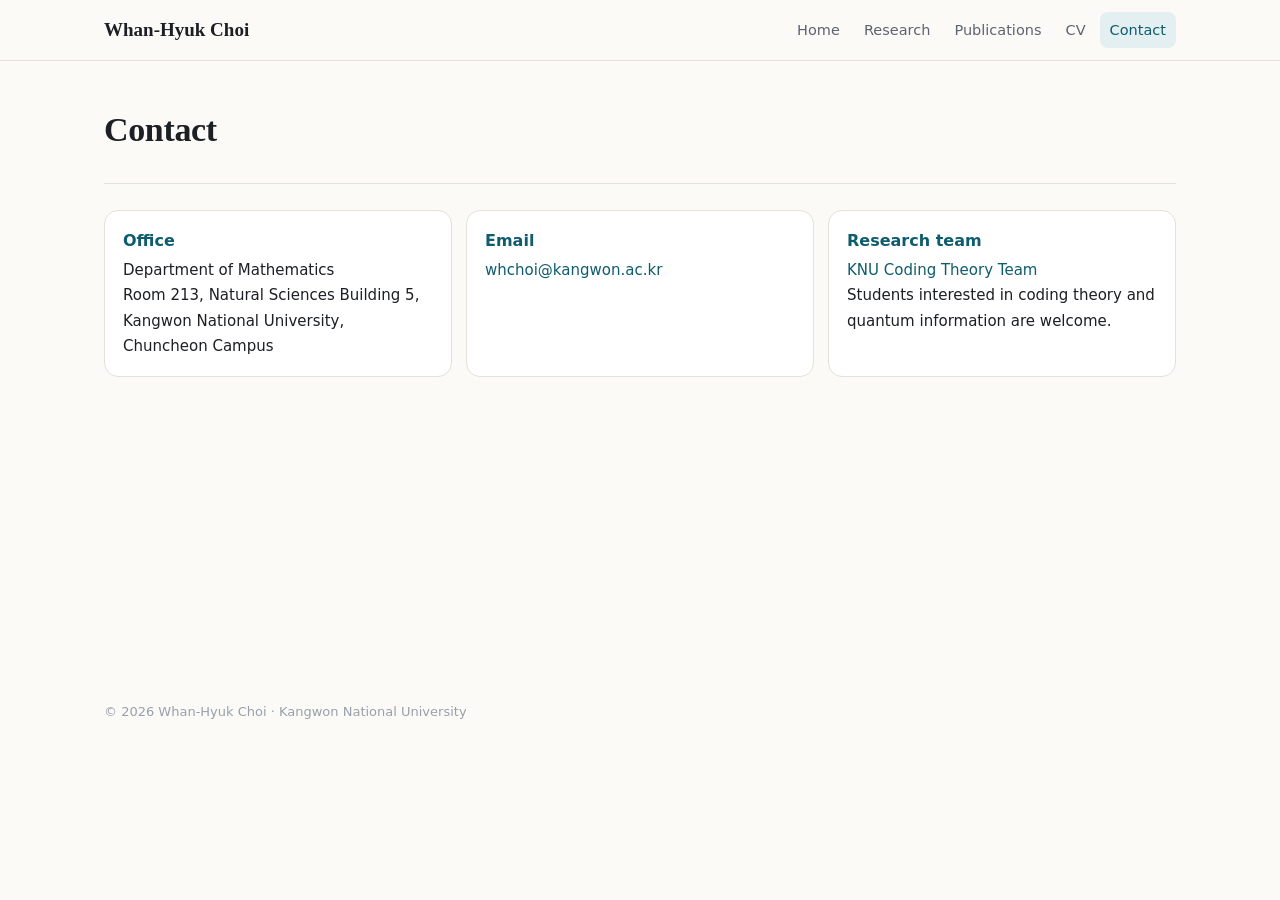
==== contact.html @ ec6b7523 "Split into separate pages: Home, Research, Publications, CV, Contact Co-Authored-By: Claude Opus 5.5" ====
<!doctype html>
<html lang="en">
<head>
  <meta charset="utf-8">
  <meta name="viewport" content="width=device-width, initial-scale=1">
  <title>Contact · Whan-Hyuk Choi</title>
  <meta name="description" content="Whan-Hyuk Choi, Department of Mathematics, Kangwon National University. Algebraic coding theory, deletion codes, DNA codes, quantum information.">
  <link rel="icon" href="assets/favicon.svg" type="image/svg+xml">
  <link rel="stylesheet" href="assets/css/style.css?v=2">
</head>
<body data-page="contact">
  <header class="topbar" id="topbar"></header>
  <main class="wrap page" id="app"></main>
  <footer class="wrap foot" id="foot"></footer>
  <script src="assets/js/main.js?v=2"></script>
  <noscript><p class="wrap">This page needs JavaScript to show its content.</p></noscript>
</body>
</html>
---- assets/css/style.css ----
/* =====================================================================
   Whan-Hyuk Choi — personal homepage (v2, 2026-10-10: 메뉴별 페이지)
   Home 은 왼쪽 프로필 카드 + 오른쪽 소개·연구 분야·최근 논문, 나머지 쪽은 제목 + 본문 한 단.
   색은 :root 변수에서 바꿉니다. 연구실 홈페이지(남색)와 구별되게 짙은 청록을 씁니다.
   ===================================================================== */
:root {
  --bg: #fbfaf7; --card: #ffffff; --soft: #f2f0ea;
  --text: #1c1f24; --muted: #5d6470; --faint: #98a0ab; --line: #e4e1d8;
  --accent: #0f5c6e; --accent-soft: #e3eff1;
  --serif: "Iowan Old Style", "Palatino Linotype", Palatino, "Book Antiqua", Georgia, serif;
  --sans: system-ui, -apple-system, "Segoe UI", Roboto, "Helvetica Neue", Arial, sans-serif;
  --maxw: 1120px;
}
@media (prefers-color-scheme: dark) {
  :root { --bg: #14171b; --card: #1b1f24; --soft: #22272d; --text: #e7e9ec; --muted: #a3aab4; --faint: #6f7782;
          --line: #2e343b; --accent: #6cc3d5; --accent-soft: #1d3238; }
}
* { box-sizing: border-box; }
html { scroll-behavior: smooth; scroll-padding-top: 80px; }
body { margin: 0; background: var(--bg); color: var(--text); font-family: var(--sans); font-size: 16.5px; line-height: 1.7; -webkit-font-smoothing: antialiased; }
a { color: var(--accent); text-decoration: none; }
a:hover { text-decoration: underline; text-underline-offset: 3px; }
.wrap { max-width: var(--maxw); margin: 0 auto; padding: 0 24px; }

/* top bar */
.topbar { position: sticky; top: 0; z-index: 20; background: color-mix(in srgb, var(--bg) 90%, transparent); backdrop-filter: blur(8px); border-bottom: 1px solid var(--line); }
.topbar-in { display: flex; align-items: center; justify-content: space-between; height: 60px; gap: 16px; }
.brand { font-family: var(--serif); font-size: 19px; font-weight: 600; color: var(--text); }
.brand:hover { text-decoration: none; }
nav { display: flex; gap: 4px; flex-wrap: wrap; }
nav a { color: var(--muted); font-size: 14.5px; padding: 6px 10px; border-radius: 8px; }
nav a:hover, nav a.on { color: var(--accent); background: var(--accent-soft); text-decoration: none; }

/* page */
.page { padding-top: 40px; padding-bottom: 40px; min-height: 70vh; }
.page-head { margin-bottom: 26px; padding-bottom: 18px; border-bottom: 1px solid var(--line); }
.page-head h1 { font-family: var(--serif); font-weight: 600; font-size: 34px; margin: 0 0 6px; letter-spacing: -.01em; }
.lead { color: var(--muted); font-size: 17px; margin: 0 0 12px; }
.home { display: grid; grid-template-columns: 280px 1fr; gap: 52px; }
.profile { position: sticky; top: 92px; align-self: start; text-align: center; }
.profile img { width: 180px; height: 180px; object-fit: cover; object-position: center 20%; border-radius: 50%; border: 4px solid var(--card); box-shadow: 0 4px 18px rgba(0,0,0,.10); }
.profile h1 { font-family: var(--serif); font-weight: 600; font-size: 26px; line-height: 1.25; margin: 18px 0 2px; }
.profile .native { color: var(--muted); font-size: 15px; }
.profile .role { margin-top: 10px; font-size: 15px; color: var(--muted); line-height: 1.5; }
.profile .role b { color: var(--text); font-weight: 600; }
.profile .chips { display: flex; flex-wrap: wrap; justify-content: center; gap: 6px; margin: 16px 0; }
.chip { font-size: 12.5px; padding: 3px 10px; border-radius: 999px; background: var(--accent-soft); color: var(--accent); }
.profile .plinks { display: grid; gap: 6px; font-size: 14.5px; }

main section { padding: 4px 0 30px; border-bottom: 1px solid var(--line); margin-bottom: 26px; }
main section:last-child { border-bottom: 0; }
.sec-head { display: flex; align-items: baseline; justify-content: space-between; gap: 12px; }
.sec-head a { font-size: 14.5px; }
/* home: research areas */
.areas { list-style: none; margin: 0; padding: 0; display: grid; grid-template-columns: repeat(2, 1fr); gap: 10px; }
.areas li { background: var(--card); border: 1px solid var(--line); border-radius: 12px; padding: 12px 16px; }
.areas a { font-weight: 600; }
.areas span { display: block; color: var(--muted); font-size: 14.5px; }
/* research page */
.area { scroll-margin-top: 80px; }
.area .kw, .card .kw { margin-top: 8px; display: flex; flex-wrap: wrap; gap: 5px; }
.area .kw span { font-size: 12.5px; color: var(--muted); border: 1px solid var(--line); padding: 1px 9px; border-radius: 999px; }
/* contact */
.contact { display: grid; grid-template-columns: repeat(3, 1fr); gap: 14px; }
.ccard { background: var(--card); border: 1px solid var(--line); border-radius: 14px; padding: 16px 18px; }
.ccard h3 { color: var(--accent); }
.ccard p { margin: 0; font-size: 15px; }
h2 { font-family: var(--serif); font-weight: 600; font-size: 25px; margin: 0 0 16px; letter-spacing: -.005em; }
h3 { font-size: 16px; margin: 0 0 4px; }
p { margin: 0 0 12px; }

/* research cards */
.cards { display: grid; grid-template-columns: repeat(2, 1fr); gap: 14px; }
.card { background: var(--card); border: 1px solid var(--line); border-radius: 14px; padding: 16px 18px; }
.card .short { color: var(--muted); font-size: 14.5px; margin-bottom: 8px; }
.card details summary { cursor: pointer; color: var(--accent); font-size: 14px; }
.card details p { font-size: 14.5px; margin-top: 8px; }
.card .kw { margin-top: 8px; display: flex; flex-wrap: wrap; gap: 5px; }
.card .kw span { font-size: 12px; color: var(--muted); border: 1px solid var(--line); padding: 1px 8px; border-radius: 999px; }

/* publications */
.pub-tools { display: flex; flex-wrap: wrap; gap: 10px; align-items: center; justify-content: space-between; margin-bottom: 14px; }
.tabs { display: flex; flex-wrap: wrap; gap: 6px; }
.tabs button { font: inherit; font-size: 13.5px; padding: 5px 12px; border-radius: 999px; border: 1px solid var(--line); background: var(--card); color: var(--muted); cursor: pointer; }
.tabs button.on { background: var(--accent); border-color: var(--accent); color: #fff; }
.tabs button .n { opacity: .7; margin-left: 4px; }
#pub-search { font: inherit; font-size: 14px; padding: 6px 12px; border: 1px solid var(--line); border-radius: 10px; background: var(--card); color: var(--text); min-width: 240px; }
.year { font-family: var(--serif); font-size: 18px; color: var(--faint); margin: 18px 0 6px; }
.pub { display: grid; grid-template-columns: 92px 1fr; gap: 12px; padding: 10px 0; border-top: 1px dashed var(--line); }
.pub:first-of-type { border-top: 0; }
.tag { align-self: start; font-size: 11.5px; text-transform: uppercase; letter-spacing: .04em; text-align: center; padding: 2px 6px; border-radius: 6px; background: var(--soft); color: var(--muted); }
.tag.journal { background: var(--accent-soft); color: var(--accent); }
.pub .t { font-weight: 600; line-height: 1.45; }
.pub .a { font-size: 14.5px; color: var(--muted); }
.pub .a .me { color: var(--text); font-weight: 600; }
.pub .v { font-size: 14.5px; font-style: italic; color: var(--muted); }
.pub .ln { margin-top: 3px; display: flex; gap: 6px; flex-wrap: wrap; }
.pub .ln a { font-size: 12px; border: 1px solid var(--line); border-radius: 6px; padding: 0 7px; }
.empty { color: var(--faint); }

/* cv */
.tl { list-style: none; margin: 0 0 18px; padding: 0; }
.tl li { display: grid; grid-template-columns: 130px 1fr; gap: 12px; padding: 6px 0; }
.tl .when { color: var(--faint); font-variant-numeric: tabular-nums; font-size: 14.5px; }
.tl .what b { font-weight: 600; }
.tl .what span { display: block; color: var(--muted); font-size: 14.5px; }

.foot { color: var(--faint); font-size: 13px; padding-top: 10px; padding-bottom: 40px; }

@media (max-width: 860px) {
  .home { grid-template-columns: 1fr; gap: 24px; }
  .page { padding-top: 24px; }
  .profile { position: static; }
  .cards, .areas, .contact { grid-template-columns: 1fr; }
  .page-head h1 { font-size: 28px; }
  nav a { padding: 5px 7px; font-size: 13.5px; }
  .brand { display: none; }
}
@media (max-width: 520px) {
  .pub { grid-template-columns: 1fr; gap: 4px; }
  .tag { justify-self: start; }
  .tl li { grid-template-columns: 1fr; gap: 0; }
  #pub-search { min-width: 0; width: 100%; }
}
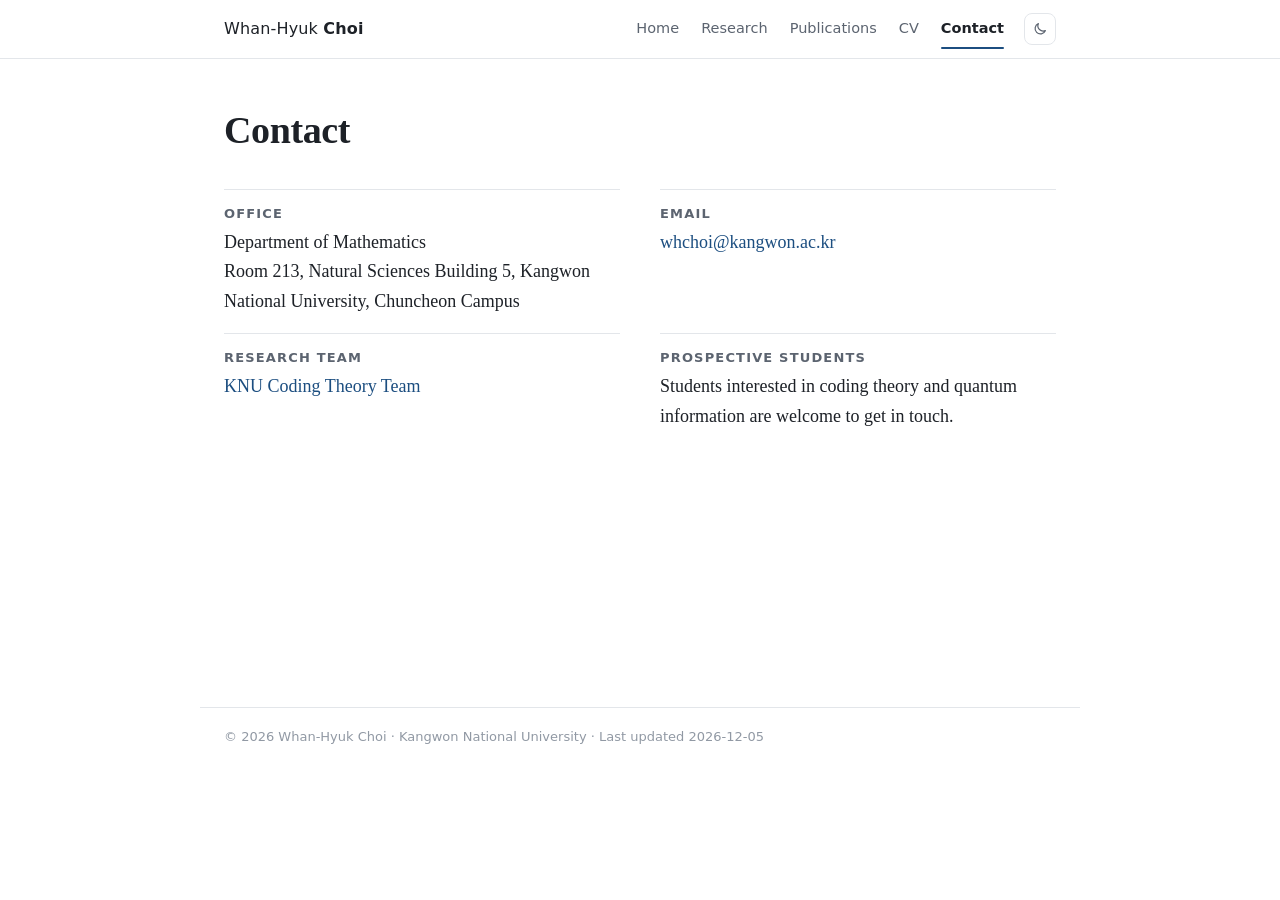
==== commit a0c63ad2: "Redesign: al-folio-style home (large name, portrait, icon links), serif text, year-grouped publicati" ====
--- a/contact.html
+++ b/contact.html
@@ -6,13 +6,13 @@
   <title>Contact · Whan-Hyuk Choi</title>
   <meta name="description" content="Whan-Hyuk Choi, Department of Mathematics, Kangwon National University. Algebraic coding theory, deletion codes, DNA codes, quantum information.">
   <link rel="icon" href="assets/favicon.svg" type="image/svg+xml">
-  <link rel="stylesheet" href="assets/css/style.css?v=2">
+  <link rel="stylesheet" href="assets/css/style.css?v=3">
 </head>
 <body data-page="contact">
   <header class="topbar" id="topbar"></header>
   <main class="wrap page" id="app"></main>
   <footer class="wrap foot" id="foot"></footer>
-  <script src="assets/js/main.js?v=2"></script>
+  <script src="assets/js/main.js?v=3"></script>
   <noscript><p class="wrap">This page needs JavaScript to show its content.</p></noscript>
 </body>
 </html>
--- a/assets/css/style.css
+++ b/assets/css/style.css
@@ -1,124 +1,157 @@
 /* =====================================================================
-   Whan-Hyuk Choi — personal homepage (v2, 2026-10-10: 메뉴별 페이지)
-   Home 은 왼쪽 프로필 카드 + 오른쪽 소개·연구 분야·최근 논문, 나머지 쪽은 제목 + 본문 한 단.
-   색은 :root 변수에서 바꿉니다. 연구실 홈페이지(남색)와 구별되게 짙은 청록을 씁니다.
+   Whan-Hyuk Choi — personal homepage (v3, 2026-10-10)
+   참고: al-folio(많은 연구자가 쓰는 학술 홈페이지 테마)의 구성 — 큰 이름, 오른쪽 사진,
+         아이콘 링크 줄, 작은 단추가 달린 논문 목록 — 과 수학자 홈페이지의 글 중심 세리프 본문.
+   바깥 글꼴·추적 스크립트는 쓰지 않습니다(방문자 정보가 밖으로 나가지 않게).
+   색은 :root 변수에서 바꿉니다.
    ===================================================================== */
 :root {
-  --bg: #fbfaf7; --card: #ffffff; --soft: #f2f0ea;
-  --text: #1c1f24; --muted: #5d6470; --faint: #98a0ab; --line: #e4e1d8;
-  --accent: #0f5c6e; --accent-soft: #e3eff1;
-  --serif: "Iowan Old Style", "Palatino Linotype", Palatino, "Book Antiqua", Georgia, serif;
+  --bg: #ffffff; --soft: #f5f6f8; --text: #1d2127; --muted: #5c6470; --faint: #9199a4; --line: #e3e6ea;
+  --accent: #1c4e80; --accent-soft: #e9f0f8;
+  --serif: Charter, "Bitstream Charter", "Sitka Text", Cambria, "Iowan Old Style", Georgia, serif;
   --sans: system-ui, -apple-system, "Segoe UI", Roboto, "Helvetica Neue", Arial, sans-serif;
-  --maxw: 1120px;
+  --maxw: 880px;
 }
-@media (prefers-color-scheme: dark) {
-  :root { --bg: #14171b; --card: #1b1f24; --soft: #22272d; --text: #e7e9ec; --muted: #a3aab4; --faint: #6f7782;
-          --line: #2e343b; --accent: #6cc3d5; --accent-soft: #1d3238; }
+:root[data-theme="dark"] {
+  --bg: #15181c; --soft: #1d2126; --text: #e6e8eb; --muted: #a6adb7; --faint: #6e7681; --line: #2c3238;
+  --accent: #7fb2e5; --accent-soft: #1d2c3b;
 }
 * { box-sizing: border-box; }
-html { scroll-behavior: smooth; scroll-padding-top: 80px; }
-body { margin: 0; background: var(--bg); color: var(--text); font-family: var(--sans); font-size: 16.5px; line-height: 1.7; -webkit-font-smoothing: antialiased; }
+html { scroll-behavior: smooth; scroll-padding-top: 76px; }
+body { margin: 0; background: var(--bg); color: var(--text); font-family: var(--serif); font-size: 18px; line-height: 1.65;
+       -webkit-font-smoothing: antialiased; transition: background .2s, color .2s; }
 a { color: var(--accent); text-decoration: none; }
 a:hover { text-decoration: underline; text-underline-offset: 3px; }
 .wrap { max-width: var(--maxw); margin: 0 auto; padding: 0 24px; }
+h1, h2, h3 { font-weight: 600; line-height: 1.25; }
+h2 { font-size: 15px; font-family: var(--sans); text-transform: uppercase; letter-spacing: .09em; color: var(--muted); margin: 0 0 14px; }
+p { margin: 0 0 14px; }
 
-/* top bar */
-.topbar { position: sticky; top: 0; z-index: 20; background: color-mix(in srgb, var(--bg) 90%, transparent); backdrop-filter: blur(8px); border-bottom: 1px solid var(--line); }
-.topbar-in { display: flex; align-items: center; justify-content: space-between; height: 60px; gap: 16px; }
-.brand { font-family: var(--serif); font-size: 19px; font-weight: 600; color: var(--text); }
-.brand:hover { text-decoration: none; }
-nav { display: flex; gap: 4px; flex-wrap: wrap; }
-nav a { color: var(--muted); font-size: 14.5px; padding: 6px 10px; border-radius: 8px; }
-nav a:hover, nav a.on { color: var(--accent); background: var(--accent-soft); text-decoration: none; }
+/* ---------- top bar ---------- */
+.topbar { position: sticky; top: 0; z-index: 20; background: color-mix(in srgb, var(--bg) 92%, transparent);
+          backdrop-filter: blur(8px); border-bottom: 1px solid var(--line); font-family: var(--sans); }
+.topbar-in { display: flex; align-items: center; justify-content: space-between; height: 58px; gap: 14px; }
+.brand { color: var(--text); font-size: 16px; letter-spacing: .01em; }
+.brand b { font-weight: 700; }
+.brand:hover { text-decoration: none; color: var(--accent); }
+nav { display: flex; align-items: center; gap: 2px; }
+nav a { position: relative; color: var(--muted); font-size: 14.5px; padding: 6px 10px; }
+nav a:hover { color: var(--text); text-decoration: none; }
+nav a.on { color: var(--text); font-weight: 600; }
+nav a.on::after { content: ""; position: absolute; left: 10px; right: 10px; bottom: -2px; height: 2px; background: var(--accent); border-radius: 2px; }
+.theme { margin-left: 8px; width: 32px; height: 32px; border: 1px solid var(--line); border-radius: 8px; background: transparent;
+         color: var(--muted); cursor: pointer; display: grid; place-items: center; }
+.theme:hover { color: var(--text); }
+.theme svg { width: 16px; height: 16px; }
 
-/* page */
-.page { padding-top: 40px; padding-bottom: 40px; min-height: 70vh; }
-.page-head { margin-bottom: 26px; padding-bottom: 18px; border-bottom: 1px solid var(--line); }
-.page-head h1 { font-family: var(--serif); font-weight: 600; font-size: 34px; margin: 0 0 6px; letter-spacing: -.01em; }
-.lead { color: var(--muted); font-size: 17px; margin: 0 0 12px; }
-.home { display: grid; grid-template-columns: 280px 1fr; gap: 52px; }
-.profile { position: sticky; top: 92px; align-self: start; text-align: center; }
-.profile img { width: 180px; height: 180px; object-fit: cover; object-position: center 20%; border-radius: 50%; border: 4px solid var(--card); box-shadow: 0 4px 18px rgba(0,0,0,.10); }
-.profile h1 { font-family: var(--serif); font-weight: 600; font-size: 26px; line-height: 1.25; margin: 18px 0 2px; }
-.profile .native { color: var(--muted); font-size: 15px; }
-.profile .role { margin-top: 10px; font-size: 15px; color: var(--muted); line-height: 1.5; }
-.profile .role b { color: var(--text); font-weight: 600; }
-.profile .chips { display: flex; flex-wrap: wrap; justify-content: center; gap: 6px; margin: 16px 0; }
-.chip { font-size: 12.5px; padding: 3px 10px; border-radius: 999px; background: var(--accent-soft); color: var(--accent); }
-.profile .plinks { display: grid; gap: 6px; font-size: 14.5px; }
+/* ---------- page ---------- */
+.page { padding-top: 48px; padding-bottom: 56px; min-height: 72vh; }
+.page-head { margin-bottom: 34px; }
+.page-head h1 { font-size: 38px; margin: 0 0 6px; letter-spacing: -.01em; }
+.page-head .lead { color: var(--muted); font-size: 18px; margin: 0; }
+section { margin-bottom: 44px; }
 
-main section { padding: 4px 0 30px; border-bottom: 1px solid var(--line); margin-bottom: 26px; }
-main section:last-child { border-bottom: 0; }
-.sec-head { display: flex; align-items: baseline; justify-content: space-between; gap: 12px; }
-.sec-head a { font-size: 14.5px; }
-/* home: research areas */
-.areas { list-style: none; margin: 0; padding: 0; display: grid; grid-template-columns: repeat(2, 1fr); gap: 10px; }
-.areas li { background: var(--card); border: 1px solid var(--line); border-radius: 12px; padding: 12px 16px; }
-.areas a { font-weight: 600; }
-.areas span { display: block; color: var(--muted); font-size: 14.5px; }
-/* research page */
-.area { scroll-margin-top: 80px; }
-.area .kw, .card .kw { margin-top: 8px; display: flex; flex-wrap: wrap; gap: 5px; }
-.area .kw span { font-size: 12.5px; color: var(--muted); border: 1px solid var(--line); padding: 1px 9px; border-radius: 999px; }
-/* contact */
-.contact { display: grid; grid-template-columns: repeat(3, 1fr); gap: 14px; }
-.ccard { background: var(--card); border: 1px solid var(--line); border-radius: 14px; padding: 16px 18px; }
-.ccard h3 { color: var(--accent); }
-.ccard p { margin: 0; font-size: 15px; }
-h2 { font-family: var(--serif); font-weight: 600; font-size: 25px; margin: 0 0 16px; letter-spacing: -.005em; }
-h3 { font-size: 16px; margin: 0 0 4px; }
-p { margin: 0 0 12px; }
+/* ---------- home hero ---------- */
+.hero { display: grid; grid-template-columns: 1fr 220px; gap: 40px; align-items: start; margin-bottom: 44px; }
+.hero h1 { font-size: 44px; margin: 0 0 4px; letter-spacing: -.015em; font-weight: 400; }
+.hero h1 b { font-weight: 700; }
+.hero .native { font-family: var(--sans); color: var(--faint); font-size: 15px; margin-left: 4px; }
+.hero .sub { font-family: var(--sans); color: var(--muted); font-size: 15.5px; line-height: 1.55; margin: 6px 0 22px; }
+.hero .sub b { color: var(--text); font-weight: 600; }
+.portrait { margin: 6px 0 0; text-align: center; font-family: var(--sans); font-size: 13.5px; color: var(--muted); line-height: 1.5; }
+.portrait img { width: 100%; aspect-ratio: 4 / 5; object-fit: cover; object-position: center 22%; border-radius: 10px;
+                box-shadow: 0 6px 24px rgba(0,0,0,.10); display: block; margin-bottom: 10px; }
+.icons { display: flex; flex-wrap: wrap; gap: 10px; margin-top: 18px; font-family: var(--sans); }
+.icons a { display: inline-flex; align-items: center; gap: 7px; font-size: 14px; color: var(--muted); border: 1px solid var(--line);
+           border-radius: 999px; padding: 5px 13px 5px 10px; }
+.icons a:hover { color: var(--accent); border-color: var(--accent); text-decoration: none; }
+.icons svg { width: 16px; height: 16px; flex: none; }
 
-/* research cards */
-.cards { display: grid; grid-template-columns: repeat(2, 1fr); gap: 14px; }
-.card { background: var(--card); border: 1px solid var(--line); border-radius: 14px; padding: 16px 18px; }
-.card .short { color: var(--muted); font-size: 14.5px; margin-bottom: 8px; }
-.card details summary { cursor: pointer; color: var(--accent); font-size: 14px; }
-.card details p { font-size: 14.5px; margin-top: 8px; }
-.card .kw { margin-top: 8px; display: flex; flex-wrap: wrap; gap: 5px; }
-.card .kw span { font-size: 12px; color: var(--muted); border: 1px solid var(--line); padding: 1px 8px; border-radius: 999px; }
+/* research interests */
+.interests { list-style: none; padding: 0; margin: 0; display: grid; grid-template-columns: repeat(2, 1fr); gap: 4px 28px; }
+.interests li { padding: 10px 0; border-top: 1px solid var(--line); }
+.interests a { font-weight: 600; color: var(--text); }
+.interests a:hover { color: var(--accent); }
+.interests span { display: block; color: var(--muted); font-size: 15.5px; }
 
-/* publications */
-.pub-tools { display: flex; flex-wrap: wrap; gap: 10px; align-items: center; justify-content: space-between; margin-bottom: 14px; }
-.tabs { display: flex; flex-wrap: wrap; gap: 6px; }
-.tabs button { font: inherit; font-size: 13.5px; padding: 5px 12px; border-radius: 999px; border: 1px solid var(--line); background: var(--card); color: var(--muted); cursor: pointer; }
-.tabs button.on { background: var(--accent); border-color: var(--accent); color: #fff; }
-.tabs button .n { opacity: .7; margin-left: 4px; }
-#pub-search { font: inherit; font-size: 14px; padding: 6px 12px; border: 1px solid var(--line); border-radius: 10px; background: var(--card); color: var(--text); min-width: 240px; }
-.year { font-family: var(--serif); font-size: 18px; color: var(--faint); margin: 18px 0 6px; }
-.pub { display: grid; grid-template-columns: 92px 1fr; gap: 12px; padding: 10px 0; border-top: 1px dashed var(--line); }
-.pub:first-of-type { border-top: 0; }
-.tag { align-self: start; font-size: 11.5px; text-transform: uppercase; letter-spacing: .04em; text-align: center; padding: 2px 6px; border-radius: 6px; background: var(--soft); color: var(--muted); }
-.tag.journal { background: var(--accent-soft); color: var(--accent); }
-.pub .t { font-weight: 600; line-height: 1.45; }
-.pub .a { font-size: 14.5px; color: var(--muted); }
+/* news-style list (recent talks) */
+.news { width: 100%; border-collapse: collapse; font-size: 16px; }
+.news td { padding: 8px 0; border-top: 1px solid var(--line); vertical-align: top; }
+.news td.d { width: 92px; color: var(--faint); font-family: var(--sans); font-size: 14px; padding-top: 10px; }
+.news .vv { color: var(--muted); font-style: italic; }
+.more { font-family: var(--sans); font-size: 14.5px; }
+
+/* ---------- publications ---------- */
+.pub-tools { display: flex; flex-wrap: wrap; gap: 10px; align-items: center; justify-content: space-between; margin-bottom: 18px; font-family: var(--sans); }
+.tabs { display: flex; flex-wrap: wrap; gap: 4px; }
+.tabs button { font: inherit; font-size: 14px; padding: 5px 12px; border-radius: 8px; border: 0; background: transparent; color: var(--muted); cursor: pointer; }
+.tabs button:hover { background: var(--soft); color: var(--text); }
+.tabs button.on { background: var(--accent-soft); color: var(--accent); font-weight: 600; }
+.tabs button .n { opacity: .65; margin-left: 5px; font-weight: 400; }
+#pub-search { font: inherit; font-size: 14px; padding: 7px 12px; border: 1px solid var(--line); border-radius: 8px; background: var(--bg); color: var(--text); min-width: 240px; }
+.yblock { display: grid; grid-template-columns: 72px 1fr; gap: 18px; border-top: 1px solid var(--line); padding-top: 10px; margin-top: 10px; }
+.yblock .y { font-size: 22px; color: var(--faint); position: sticky; top: 72px; align-self: start; }
+.pub { display: grid; grid-template-columns: 96px 1fr; gap: 14px; padding: 9px 0; }
+.badge { align-self: start; margin-top: 3px; font-family: var(--sans); font-size: 11.5px; font-weight: 600; letter-spacing: .03em; text-align: center;
+         padding: 3px 6px; border-radius: 4px; color: #fff; background: #6b7380; }
+.badge.journal { background: var(--accent); }
+.badge.conference { background: #4f7a63; }
+.badge.patent { background: #8a5a2b; }
+.badge.grant { background: #6a5a8e; }
+.badge.award { background: #a3423a; }
+.pub .t { font-weight: 600; line-height: 1.4; }
+.pub .a { font-size: 16px; color: var(--muted); }
 .pub .a .me { color: var(--text); font-weight: 600; }
-.pub .v { font-size: 14.5px; font-style: italic; color: var(--muted); }
-.pub .ln { margin-top: 3px; display: flex; gap: 6px; flex-wrap: wrap; }
-.pub .ln a { font-size: 12px; border: 1px solid var(--line); border-radius: 6px; padding: 0 7px; }
+.pub .v { font-size: 16px; color: var(--muted); font-style: italic; }
+.btns { margin-top: 5px; display: flex; flex-wrap: wrap; gap: 6px; font-family: var(--sans); }
+.btns a, .btns button { font: inherit; font-size: 11.5px; font-weight: 600; letter-spacing: .05em; text-transform: uppercase;
+          border: 1px solid var(--line); border-radius: 4px; padding: 1px 8px; color: var(--muted); background: transparent; cursor: pointer; }
+.btns a:hover, .btns button:hover { color: var(--accent); border-color: var(--accent); text-decoration: none; }
+.box { display: none; margin-top: 8px; font-size: 15px; background: var(--soft); border-radius: 6px; padding: 10px 12px; white-space: pre-wrap; }
+.box.open { display: block; }
 .empty { color: var(--faint); }
 
-/* cv */
-.tl { list-style: none; margin: 0 0 18px; padding: 0; }
-.tl li { display: grid; grid-template-columns: 130px 1fr; gap: 12px; padding: 6px 0; }
-.tl .when { color: var(--faint); font-variant-numeric: tabular-nums; font-size: 14.5px; }
+/* ---------- research page ---------- */
+.area { display: grid; grid-template-columns: 200px 1fr; gap: 28px; padding: 22px 0; border-top: 1px solid var(--line); scroll-margin-top: 80px; }
+.area h3 { font-size: 21px; margin: 0; }
+.area .short { color: var(--muted); font-style: italic; margin-bottom: 10px; }
+.kw { display: flex; flex-wrap: wrap; gap: 6px; font-family: var(--sans); }
+.kw span { font-size: 12.5px; color: var(--muted); background: var(--soft); padding: 2px 9px; border-radius: 4px; }
+
+/* ---------- cv ---------- */
+.cv-sec { display: grid; grid-template-columns: 160px 1fr; gap: 28px; padding: 22px 0; border-top: 1px solid var(--line); margin: 0; }
+.cv-sec h2 { margin-top: 3px; }
+.tl { list-style: none; margin: 0; padding: 0; }
+.tl li { display: grid; grid-template-columns: 128px 1fr; gap: 14px; padding: 4px 0 10px; }
+.tl .when { color: var(--faint); font-family: var(--sans); font-size: 14.5px; font-variant-numeric: tabular-nums; padding-top: 2px; }
 .tl .what b { font-weight: 600; }
-.tl .what span { display: block; color: var(--muted); font-size: 14.5px; }
+.tl .what span { display: block; color: var(--muted); font-size: 16px; }
 
-.foot { color: var(--faint); font-size: 13px; padding-top: 10px; padding-bottom: 40px; }
+/* ---------- contact ---------- */
+.contact { display: grid; grid-template-columns: 1fr 1fr; gap: 0 40px; }
+.contact > div { padding: 16px 0; border-top: 1px solid var(--line); }
+.contact h3 { font-family: var(--sans); font-size: 13px; text-transform: uppercase; letter-spacing: .09em; color: var(--muted); margin: 0 0 6px; }
+.contact p { margin: 0; }
 
-@media (max-width: 860px) {
-  .home { grid-template-columns: 1fr; gap: 24px; }
-  .page { padding-top: 24px; }
-  .profile { position: static; }
-  .cards, .areas, .contact { grid-template-columns: 1fr; }
-  .page-head h1 { font-size: 28px; }
-  nav a { padding: 5px 7px; font-size: 13.5px; }
-  .brand { display: none; }
-}
-@media (max-width: 520px) {
+.foot { color: var(--faint); font-family: var(--sans); font-size: 13px; padding-top: 18px; padding-bottom: 40px; border-top: 1px solid var(--line); }
+
+@media (max-width: 760px) {
+  body { font-size: 17px; }
+  .hero { grid-template-columns: 1fr; gap: 18px; }
+  .portrait { order: -1; max-width: 200px; margin: 0 auto; }
+  .hero h1 { font-size: 36px; }
+  .interests, .contact { grid-template-columns: 1fr; }
+  .area, .cv-sec { grid-template-columns: 1fr; gap: 6px; }
+  .yblock { grid-template-columns: 1fr; gap: 0; }
+  .yblock .y { position: static; }
   .pub { grid-template-columns: 1fr; gap: 4px; }
-  .tag { justify-self: start; }
+  .badge { justify-self: start; }
   .tl li { grid-template-columns: 1fr; gap: 0; }
   #pub-search { min-width: 0; width: 100%; }
+  .brand { display: none; }
+  .wrap { padding: 0 16px; }
+  nav a { padding: 6px 5px; font-size: 13.5px; }
+  nav a.on::after { left: 5px; right: 5px; }
+  .theme { margin-left: 4px; width: 30px; height: 30px; }
+  .page-head h1 { font-size: 31px; }
 }
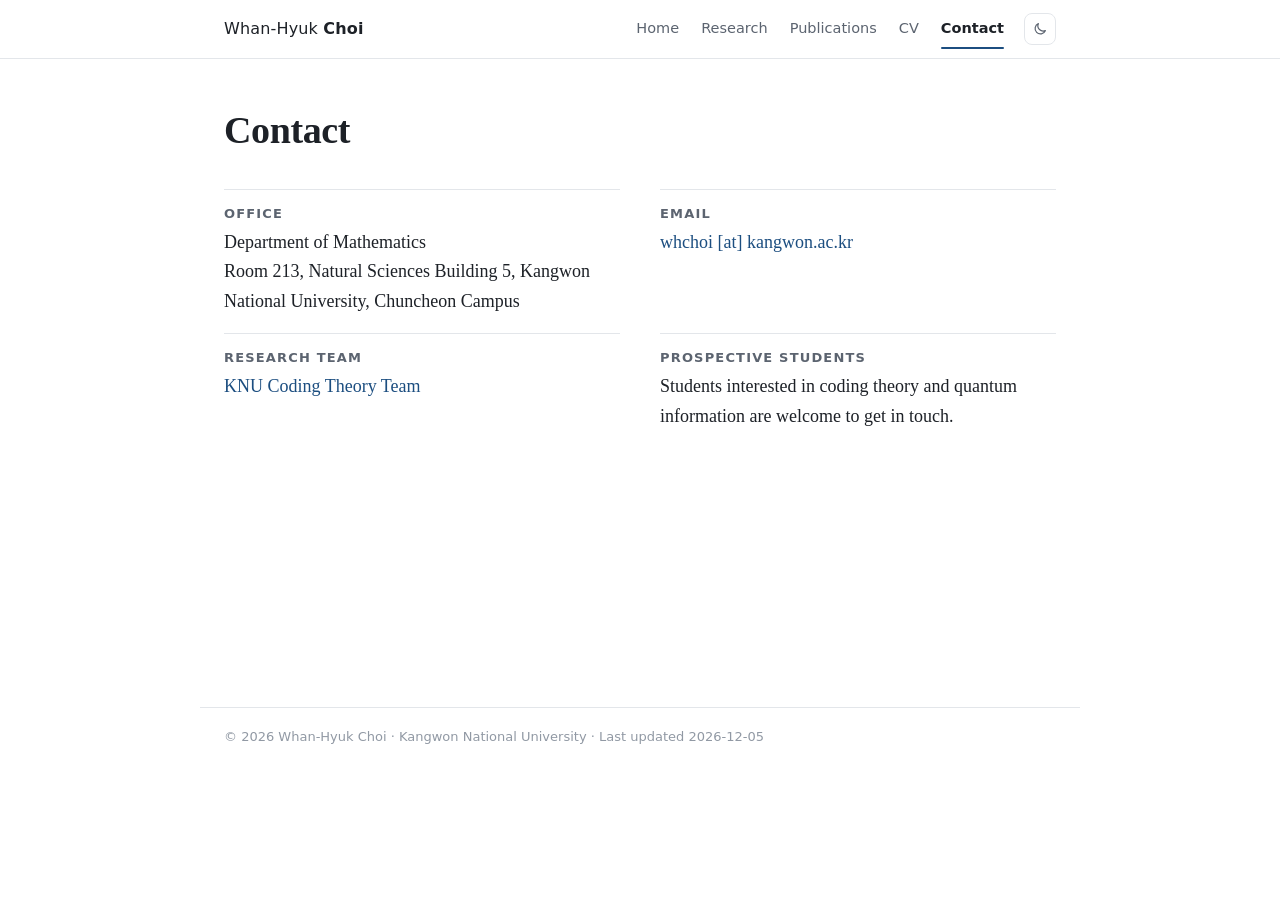
==== commit 0e22e3d2: "Hide email from scrapers, drop numbers of unpublished patent applications and grant numbers Co-Autho" ====
--- a/contact.html
+++ b/contact.html
@@ -12,7 +12,7 @@
   <header class="topbar" id="topbar"></header>
   <main class="wrap page" id="app"></main>
   <footer class="wrap foot" id="foot"></footer>
-  <script src="assets/js/main.js?v=3"></script>
+  <script src="assets/js/main.js?v=4"></script>
   <noscript><p class="wrap">This page needs JavaScript to show its content.</p></noscript>
 </body>
 </html>
